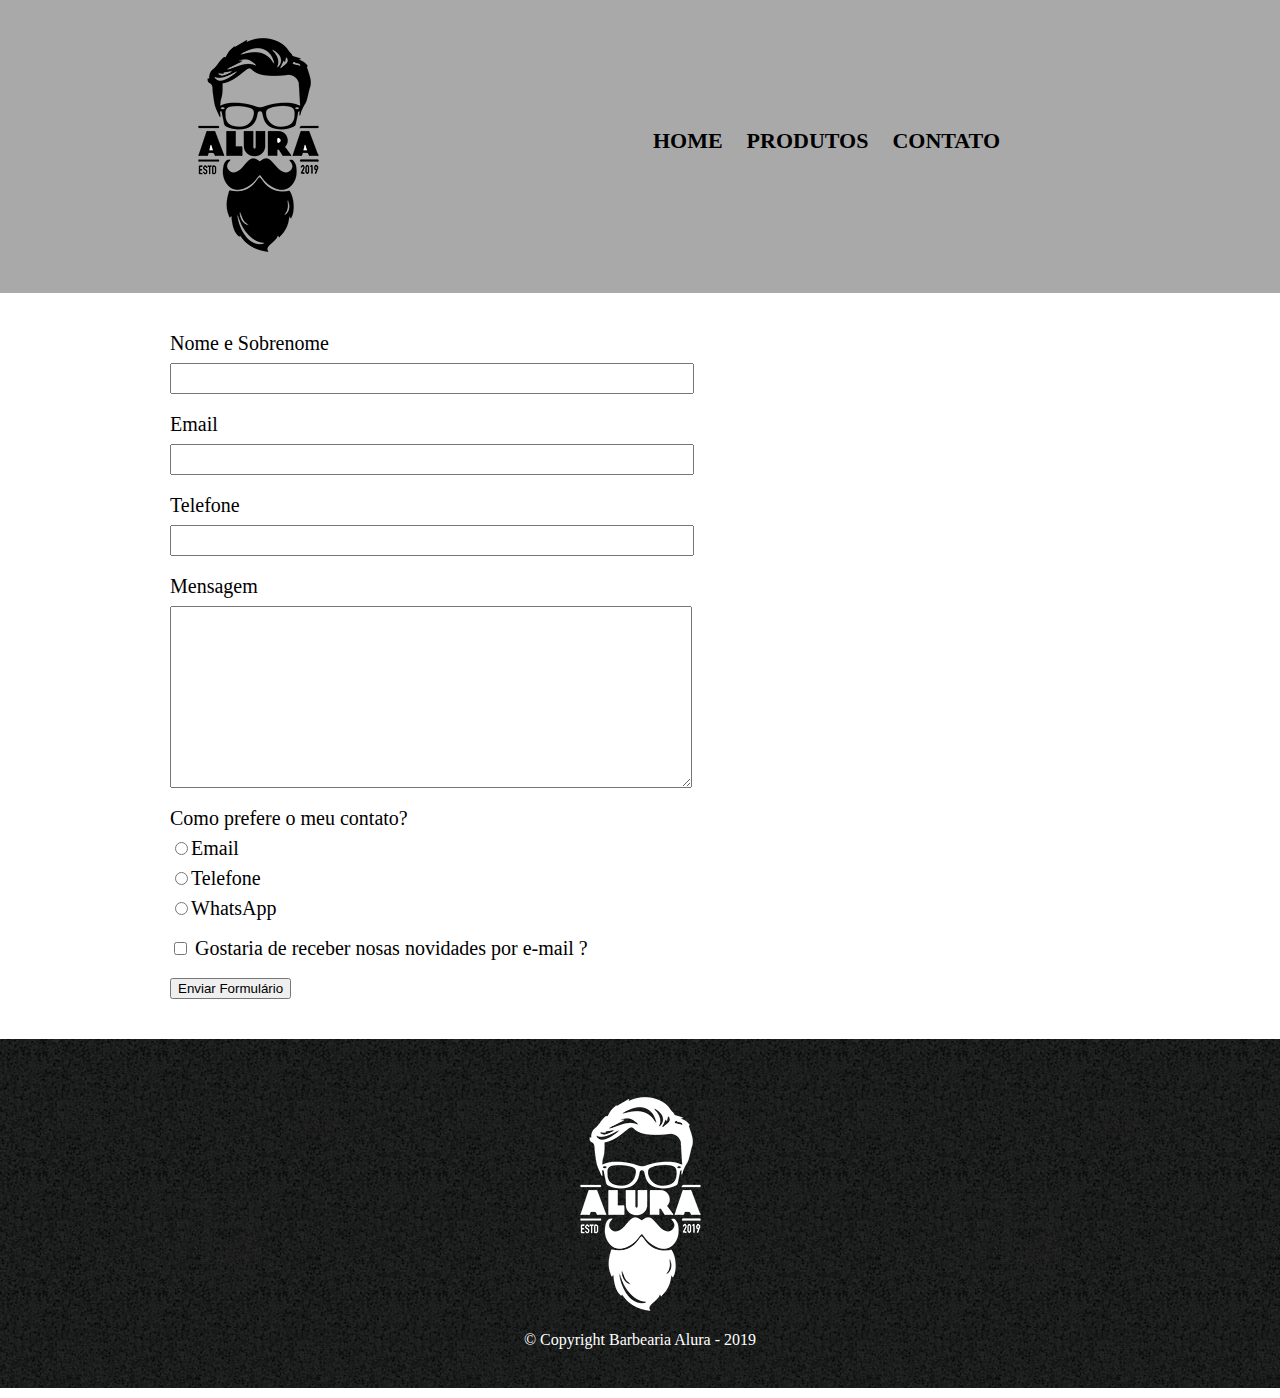
==== contatos.html @ c10a9c0a "frist commit" ====
<!DOCTYPE html>
<html lang="pt-br">
<head>
    <meta charset="UTF-8">
    <meta http-equiv="X-UA-Compatible" content="IE=edge">
    <meta name="viewport" content="width=device-width, initial-scale=1.0">
    <title>Contato</title>
    <link rel="stylesheet" href="reset.css">
    <link rel="stylesheet" href="style.css">
</head>
<body>
    <header>
        <div class="container">
            <h1 class="h1-title">
                <img src="./images/logo.png" >
                <nav>
                    <ul>
                        <li><a href="index.html">Home</a></li>
                        <li><a href="products.html">Produtos</a></li>
                        <li><a href="contato.html">Contato</a></li>
                    </ul>
                </nav>
            </h1>
        </div>
    </header>
    <main>
        <form>
            <label for="nomesobrenome">Nome e Sobrenome</label>
            <input type="text" id="nomesobrenome" class="input-padrao">

            <label for="email">Email</label>
            <input type="text" id="email" class="input-padrao">

            <label for="phone">Telefone</label>
            <input type="text" id="phone" class="input-padrao">

            <label for="mensagem">Mensagem</label>
            <textarea cols="30" rows="10" id="mensagem" class="input-padrao"></textarea>
            <div>
                <p>Como prefere o meu contato?</p>
                <label for="radio-email"><input type="radio" name="contato" value="email" id="radio-email">Email</label>
                
                <label for="radio-phone"><input type="radio" name="contato" value="telefone" id="radio-phone">Telefone</label>
                
                <label for="radio-whatsapp"><input type="radio" name="contato" value="whatsApp" id="radio-whatsapp">WhatsApp</label>            
            </div>

            <label class="checkbox"><input type="checkbox"> Gostaria de receber nosas novidades por e-mail ?</label>

            <input type="submit" value="Enviar Formulário">
        </form>
    </main>
    <footer>
        <img src="./images/logo-branco.png"/>
        <p>&copy; Copyright Barbearia Alura - 2019</p>
    </footer>
</body>
</html>
---- style.css ----
header{
    background-color: darkgray;
    padding: 20px 0;
}
.container{
    width: 940px;
    position: relative;
    margin: 0 auto;
}
nav{
    position: absolute;
    top: 0110px;
    right: 110px;
}
nav li {
    display: inline;
    margin-left: 20px;
}
nav a {
    text-transform: uppercase;
    color: #000;
    font-weight: bold;
    font-size: 22px;
    text-decoration: none;
}
nav a:hover{
    color: #C78C19;
}
.listProducts{
    width: 940px;
    margin: 0 auto;
    padding: 50px 0; 
}
.listProducts li {
    display: inline-block;
    text-align: center;
    width: 30%;
    vertical-align: top;
    margin: 0 1.5%;
    padding: 30px 20px;
    box-sizing: border-box;
    border: 2px solid #000;
    border-radius: 10px;
}
.listProducts li:hover{
    border-color: #C78C19;
}
.listProducts li:active{
    border-color: #088C19;
}
.listProducts li:hover h2{
    font-size: 35px;
}
.listProducts h2 {
    font-size: 30px;
    font-weight: bold;
}
.product-description {
    font-size: 18px;
}
.product-price {
    font-size: 22px;
    font-weight: bold;
    margin-top: 10px;
}

main{
    width: 940px;
    margin: 0 auto;
}

form{
    margin: 40px 0;
}

form label, form p{
    display: block;
    font-size: 20px;
    margin: 0 0 10px;
}

.input-padrao{
    display: block;
    margin: 0 0 20px;
    width: 50%;
    padding: 5px 25px;
    font-size: 15px;
}

.checkbox{
    margin: 20px 0;
}

footer {
    text-align: center;
    color: #FFF;
    background: url("./images/bg.jpg");
    padding: 40px 0px;

}
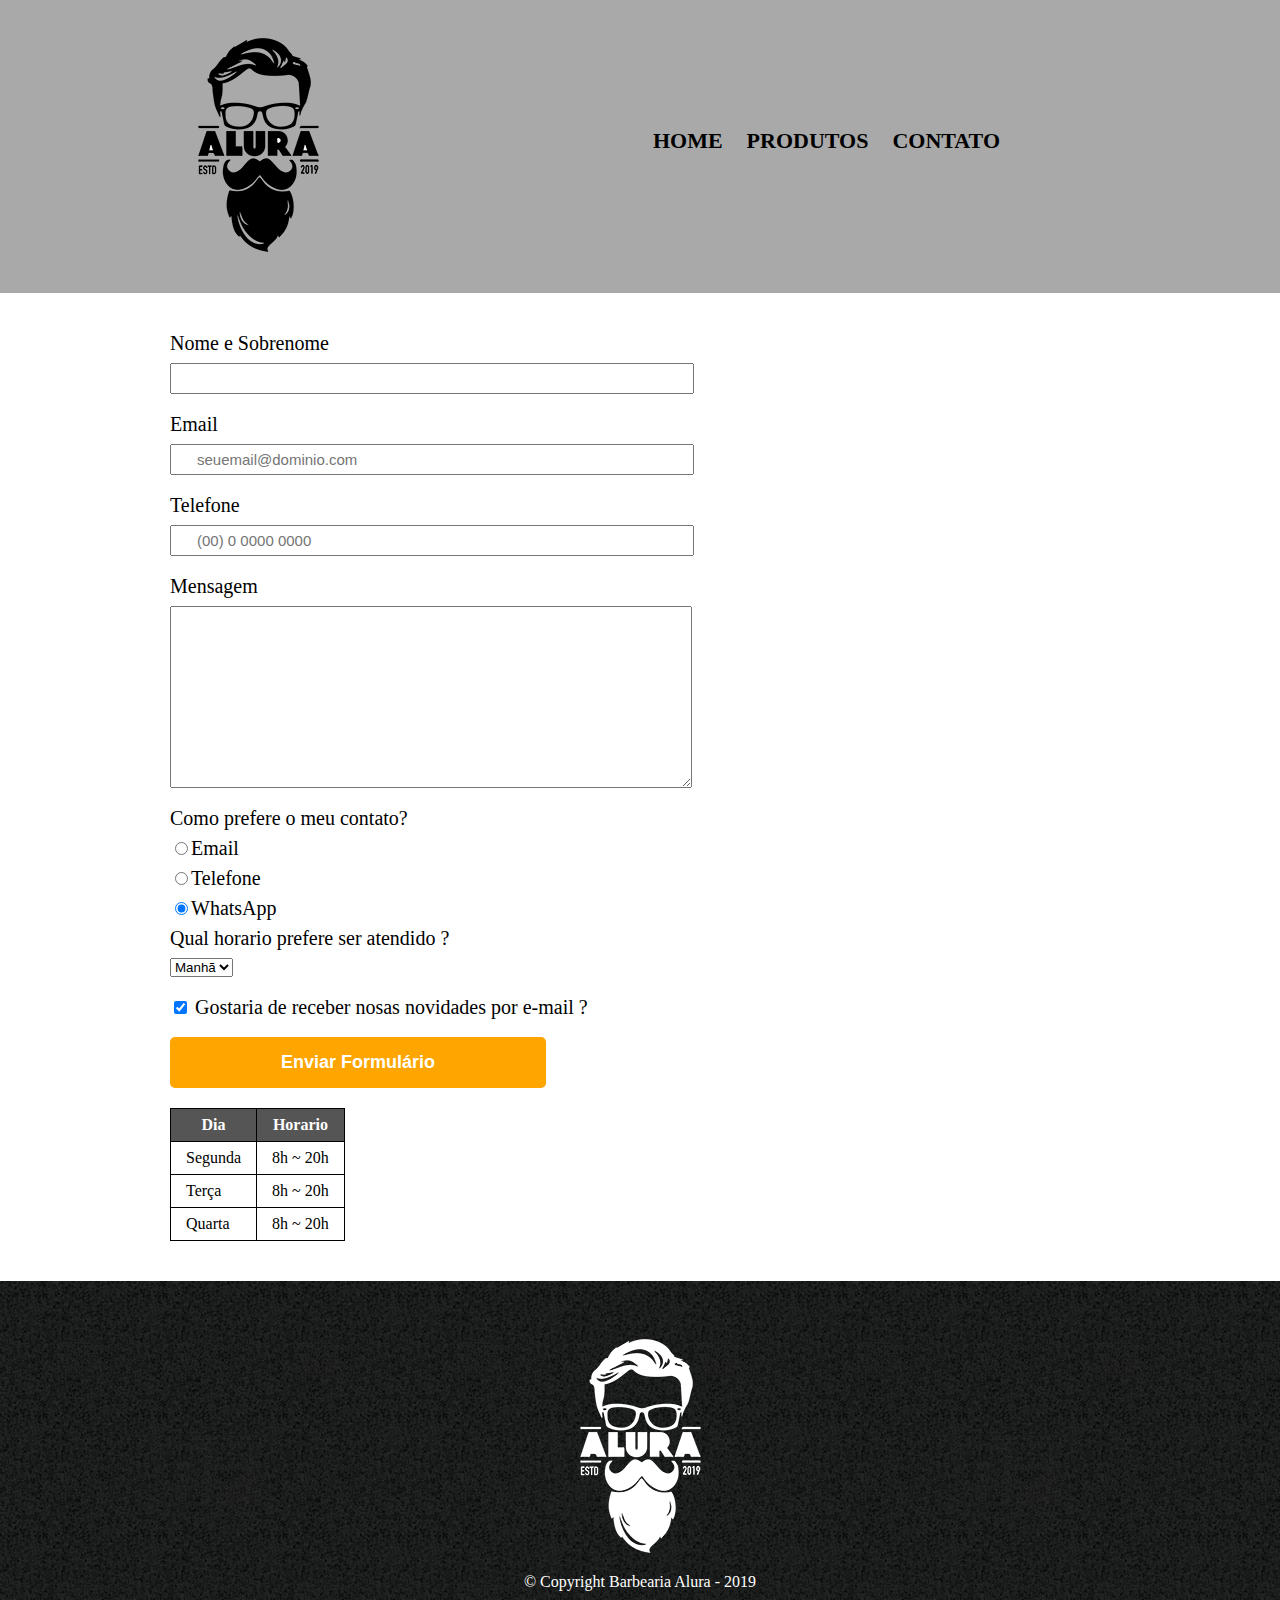
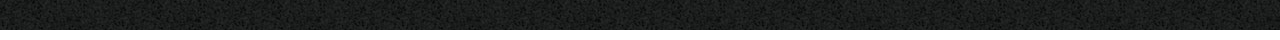
==== commit 0a6d2431: "projeto do curso concluido" ====
--- a/contatos.html
+++ b/contatos.html
@@ -12,7 +12,7 @@
     <header>
         <div class="container">
             <h1 class="h1-title">
-                <img src="./images/logo.png" >
+                <img src="./images/logo.png"  alt="Logo da barbearia Alura">
                 <nav>
                     <ul>
                         <li><a href="index.html">Home</a></li>
@@ -26,32 +26,64 @@
     <main>
         <form>
             <label for="nomesobrenome">Nome e Sobrenome</label>
-            <input type="text" id="nomesobrenome" class="input-padrao">
+            <input type="text" id="nomesobrenome" class="input-padrao" required>
 
             <label for="email">Email</label>
-            <input type="text" id="email" class="input-padrao">
+            <input type="email" id="email" class="input-padrao" required placeholder="seuemail@dominio.com">
 
             <label for="phone">Telefone</label>
-            <input type="text" id="phone" class="input-padrao">
+            <input type="text" id="phone" class="input-padrao" required placeholder="(00) 0 0000 0000">
 
             <label for="mensagem">Mensagem</label>
             <textarea cols="30" rows="10" id="mensagem" class="input-padrao"></textarea>
-            <div>
-                <p>Como prefere o meu contato?</p>
+            <fieldset>
+                <legend>Como prefere o meu contato?</legend>
                 <label for="radio-email"><input type="radio" name="contato" value="email" id="radio-email">Email</label>
                 
                 <label for="radio-phone"><input type="radio" name="contato" value="telefone" id="radio-phone">Telefone</label>
                 
-                <label for="radio-whatsapp"><input type="radio" name="contato" value="whatsApp" id="radio-whatsapp">WhatsApp</label>            
-            </div>
+                <label for="radio-whatsapp"><input type="radio" name="contato" value="whatsApp" id="radio-whatsapp" checked>WhatsApp</label>            
+            </fieldset>
+            <fieldset>
+                <legend for="">Qual horario prefere ser atendido ?</legend>
+                <select name="" id="">
+                    <option value="">Manhã</option>
+                    <option value="">Tarde</option>
+                    <option value="">Noite</option>
+                </select>
+            </fieldset>
 
-            <label class="checkbox"><input type="checkbox"> Gostaria de receber nosas novidades por e-mail ?</label>
+            <label class="checkbox"><input type="checkbox" checked> Gostaria de receber nosas novidades por e-mail ?</label>
+            <input type="submit" value="Enviar Formulário" class="enviar">
+            <table>
+                <thead>
+                    <tr>
+                        <th>Dia</th>
+                        <th>Horario</th>
+                    </tr>
+                </thead>
+                <tbody>
+                    <tr>
+                        <td>Segunda</td>
+                        <td>8h ~ 20h</td>
+                    </tr>
+                    <tr>
+                        <td>Terça</td>
+                        <td>8h ~ 20h</td>
+                    </tr>
+                    <tr>
+                        <td>Quarta</td>
+                        <td>8h ~ 20h</td>
+                    </tr>
+            </tbody>
+            </table>
 
-            <input type="submit" value="Enviar Formulário">
+
+           
         </form>
     </main>
     <footer>
-        <img src="./images/logo-branco.png"/>
+        <img src="./images/logo-branco.png" alt="Logo da barbearia Alura"/>
         <p>&copy; Copyright Barbearia Alura - 2019</p>
     </footer>
 </body>
--- a/style.css
+++ b/style.css
@@ -73,7 +73,7 @@
     margin: 40px 0;
 }
 
-form label, form p{
+form label, form legend{
     display: block;
     font-size: 20px;
     margin: 0 0 10px;
@@ -90,6 +90,34 @@
 .checkbox{
     margin: 20px 0;
 }
+table{
+    margin: 20px 0px 40px;
+}
+thead{
+    background: #555555;
+    color: #FFF;
+    font-weight: bold;
+}
+td, th{
+    border: 1px solid #000;
+    padding: 8px 15px;
+}
+.enviar {
+    width: 40%;
+    padding: 15px 0;
+    background: orange;
+    color: #FFF;
+    font-weight: bold;
+    font-size: 18px;
+    border: none;
+    border-radius: 5px;
+    transition: 0.5s all;
+    cursor: pointer;
+}
+.enviar:hover{
+    background: #d38e04;
+    transform: scale(1.2);
+}
 
 footer {
     text-align: center;
